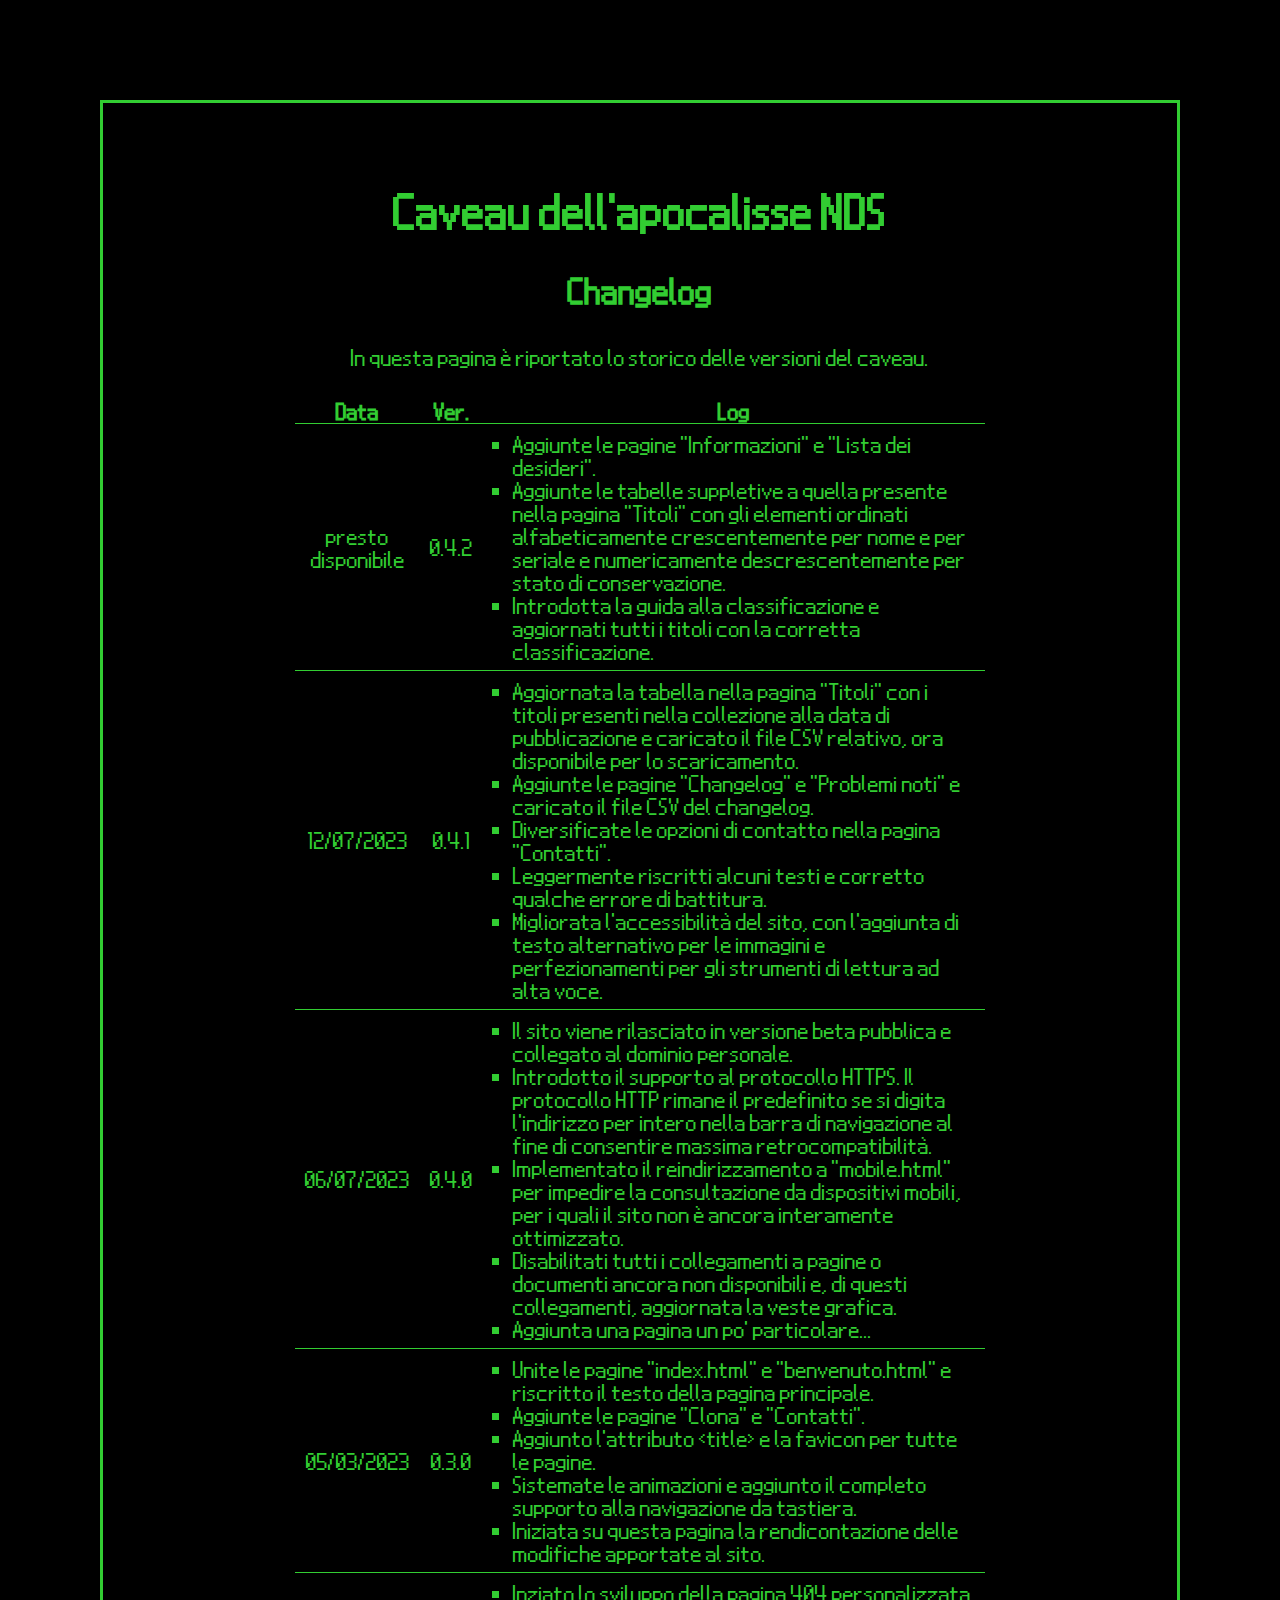
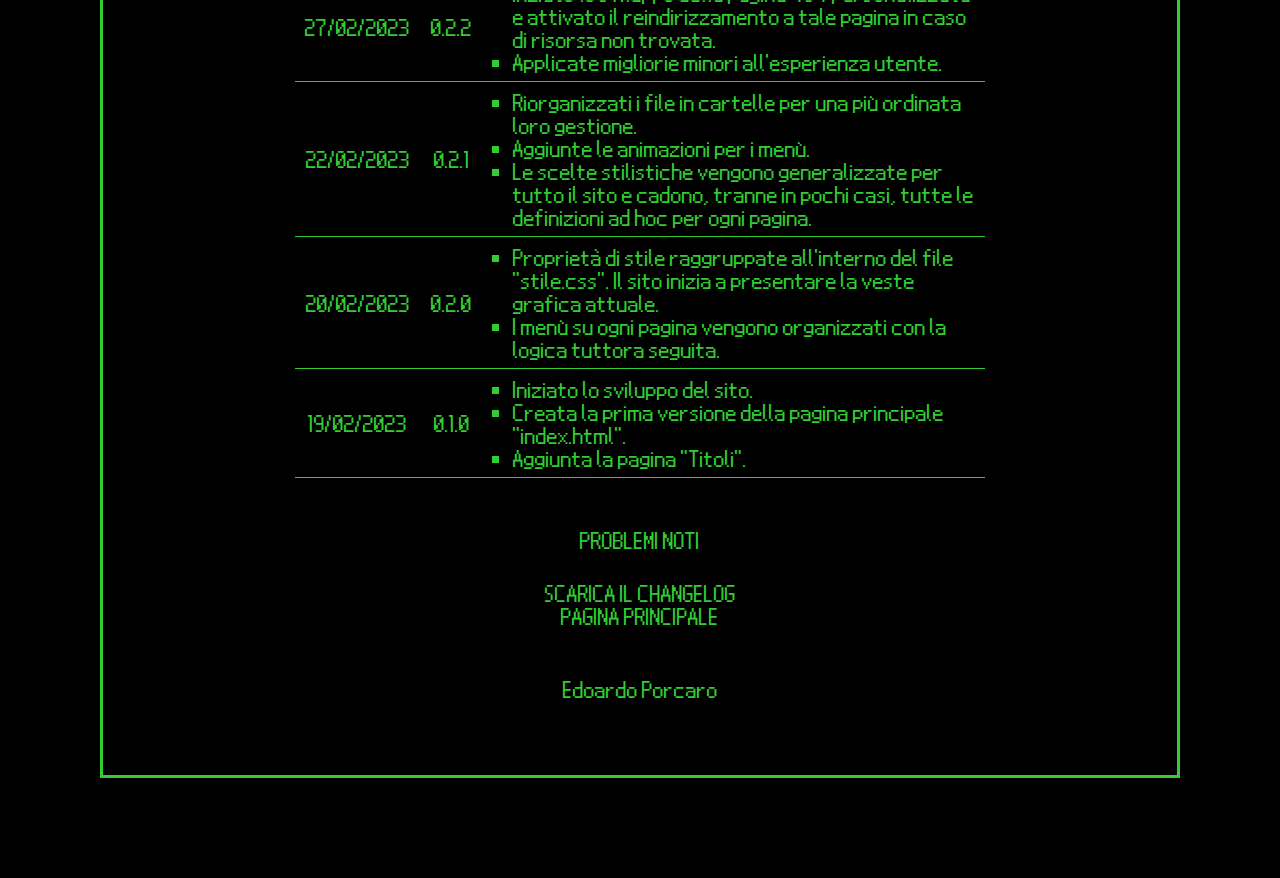
==== changelog.html @ 71809d58 "0.4.1" ====
﻿<!DOCTYPE html>

<html lang="it-it" xmlns="http://www.w3.org/1999/xhtml">
<head>
    <meta charset="utf-8" />
    <title>Changelog - Caveau dell'apocalisse NDS</title>
    <link rel="stylesheet" type="text/css" href="stile.css">
    <link rel="icon" href="immagini/icona.ico" type="image/x-icon">
    <script src="mobile.js"></script>
</head>
<body>
    <div class="div">
        <h1>Caveau dell'apocalisse NDS</h1>
        <h2>Changelog</h2>
        <p>In questa pagina è riportato lo storico delle versioni del caveau.</p>
        <div class="wrap-tabella">
            <table class="changelog">
                <thead>
                    <tr>
                        <th>Data</th>
                        <th title="Versione">Ver.</th>
                        <th>Log</th>
                    </tr>
                </thead>
                <tbody>
                    <!--<tr>
                        <td>tbd</td>
                        <td>1.0.0</td>
                        <td>Il sito, completo nei suoi contenuti alla data di pubblicazione, è stato reso disponibile sul dominio edoardoporcaro.com. Buona navigazione!</td>
                    </tr>
                    <tr>
                        <td>tbd</td>
                        <td>0.5.0</td>
                        <td>Aggiunta la pagina Console. Creata la pagina modello "esempio-videogioco.html".</td>
                    </tr>-->
                    <tr>
                        <td>presto<br />disponibile</td>
                        <td>0.4.2</td>
                        <td>
                            <ul>
                                <li>Aggiunte le pagine "Informazioni" e "Lista dei desideri".</li>
                                <li>Aggiunte le tabelle suppletive a quella presente nella pagina "Titoli" con gli elementi ordinati alfabeticamente crescentemente per nome e per seriale e numericamente descrescentemente per stato di conservazione.</li>
                                <li>Introdotta la guida alla classificazione e aggiornati tutti i titoli con la corretta classificazione.</li>
                            </ul>
                        </td>
                    </tr>
                    <tr>
                        <td>12/07/2023</td>
                        <td>0.4.1</td>
                        <td>
                            <ul>
                                <li>Aggiornata la tabella nella pagina "Titoli" con i titoli presenti nella collezione alla data di pubblicazione e caricato il file CSV relativo, ora disponibile per lo scaricamento.</li>
                                <li>Aggiunte le pagine "Changelog" e "Problemi noti" e caricato il file CSV del changelog.</li>
                                <li>Diversificate le opzioni di contatto nella pagina "Contatti".</li>
                                <li>Leggermente riscritti alcuni testi e corretto qualche errore di battitura.</li>
                                <li>Migliorata l'accessibilità del sito, con l'aggiunta di testo alternativo per le immagini e perfezionamenti per gli strumenti di lettura ad alta voce.</li>
                            </ul>
                        </td>
                    </tr>
                    <tr>
                        <td>06/07/2023</td>
                        <td>0.4.0</td>
                        <td>
                            <ul>
                                <li>Il sito viene rilasciato in versione beta pubblica e collegato al dominio personale.</li>
                                <li>Introdotto il supporto al protocollo HTTPS. Il protocollo HTTP rimane il predefinito se si digita l'indirizzo per intero nella barra di navigazione al fine di consentire massima retrocompatibilità.</li>
                                <li>Implementato il reindirizzamento a "mobile.html" per impedire la consultazione da dispositivi mobili, per i quali il sito non è ancora interamente ottimizzato.</li>
                                <li>Disabilitati tutti i collegamenti a pagine o documenti ancora non disponibili e, di questi collegamenti, aggiornata la veste grafica.</li>
                                <li>Aggiunta una pagina un po' particolare...</li>
                            </ul>
                        </td>
                    </tr>
                    <tr>
                        <td>05/03/2023</td>
                        <td>0.3.0</td>
                        <td>
                            <ul>
                                <li>Unite le pagine "index.html" e "benvenuto.html" e riscritto il testo della pagina principale.</li>
                                <li>Aggiunte le pagine "Clona" e "Contatti".</li>
                                <li>Aggiunto l'attributo &lt;title&gt; e la favicon per tutte le pagine.</li>
                                <li>Sistemate le animazioni e aggiunto il completo supporto alla navigazione da tastiera.</li>
                                <li>Iniziata su questa pagina la rendicontazione delle modifiche apportate al sito.</li>
                            </ul>
                        </td>
                    </tr>
                    <tr>
                        <td>27/02/2023</td>
                        <td>0.2.2</td>
                        <td>
                            <ul>
                                <li>Inziato lo sviluppo della pagina 404 personalizzata e attivato il reindirizzamento a tale pagina in caso di risorsa non trovata.</li>
                                <li>Applicate migliorie minori all'esperienza utente.</li>
                            </ul>
                        </td>
                    </tr>
                    <tr>
                        <td>22/02/2023</td>
                        <td>0.2.1</td>
                        <td>
                            <ul>
                                <li>Riorganizzati i file in cartelle per una più ordinata loro gestione.</li>
                                <li>Aggiunte le animazioni per i menù.</li>
                                <li>Le scelte stilistiche vengono generalizzate per tutto il sito e cadono, tranne in pochi casi, tutte le definizioni ad hoc per ogni pagina.</li>
                            </ul>
                        </td>
                    </tr>
                    <tr>
                        <td>20/02/2023</td>
                        <td>0.2.0</td>
                        <td>
                            <ul>
                                <li>Proprietà di stile raggruppate all'interno del file "stile.css". Il sito inizia a presentare la veste grafica attuale.</li>
                                <li>I menù su ogni pagina vengono organizzati con la logica tuttora seguita.</li>
                            </ul>
                        </td>
                    </tr>
                    <tr>
                        <td>19/02/2023</td>
                        <td>0.1.0</td>
                        <td>
                            <ul>
                                <li>Iniziato lo sviluppo del sito.</li>
                                <li>Creata la prima versione della pagina principale "index.html".</li>
                                <li>Aggiunta la pagina "Titoli".</li>
                            </ul>
                        </td>
                    </tr>
                </tbody>
            </table>
        </div>
        <p class="spazio menu">
            <a href="problemi-noti.html">Problemi noti</a>
        </p>
        <p class="mezzo-spazio menu">
            <a href="documenti/changelog.csv" download>Scarica il changelog</a><br />
            <a href="index.html">Pagina principale</a>
        </p>
        <p class="spazio">Edoardo Porcaro</p>
    </div>
</body>
</html>
---- stile.css ----
﻿/* BODY */
body {
    background-color: black;
    color: limegreen;
    font-size: large;
    font-family: NDS;
    text-align: center;
    font-size: 30px;
    margin: 100px;
    padding: 5vh 15vw;
    border: 3px solid limegreen;
}

/*body::after {
    content: "";
    position: absolute;
    top: 0;
    left: 0;
    width: 100%;
    height: 100%;
    background: url('retro.gif') repeat;
    opacity: 0.5;
    z-index: -1;
}*/



/* COLLEGAMENTI */
a {
    color: limegreen;
    text-decoration: none;
}

    a:hover, a:focus-visible {
        animation: spessore 1.5s infinite;
    }

a.non-pronto {
    color: darkgreen;
    text-decoration: line-through;
    text-decoration-thickness: 2px;
}

    a.non-pronto:hover, a.non-pronto:focus-visible {
        animation: none;
        cursor: not-allowed;
    }

table a:hover, table a:focus-visible {
    padding: 0;
    animation: none;
}

@keyframes spessore {
    0% {
        letter-spacing: normal;
    }

    50% {
        letter-spacing: 1px;
    }

    100% {
        letter-spacing: normal;
    }
}



/* PUNTI ELENCO */
ul {
    list-style-type: square;
    margin-top: 5px;
    margin-bottom: 5px;
    padding-left: 20px;
}



/* TABELLE */
table {
    margin: 0 auto;
    border-collapse: collapse;
}

.wrap-tabella {
    overflow-x: auto;
}

td {
    border-top: 1px solid limegreen;
    border-bottom: 1px solid limegreen;
    padding: 3px 10px;
    white-space: nowrap;
}

table.titoli td:nth-child(3) {
    white-space: normal;
    min-width: 200px;
}
table.changelog td:nth-child(3) {
    white-space: normal;
    min-width: 200px;
    text-align: left;
}



/*  CLASSI PERSONALIZZATE */
@font-face {
    font-family: 'NDS';
    src: url('NDS.ttf');
}
@font-face {
    font-family: 'Shroob';
    src: url('shroob.ttf');
}

/* .div {
    position: absolute;
    top: 50%;
    left: 50%;
    transform: translate(-50%, -50%);
    border: 3px solid limegreen;
    padding: 75px;
    /* box-sizing: border-box; */
    /* background-color: black; 
} */

.menu {
    text-transform: uppercase;
}

.spazio {
    margin-top: 50px;
}

.mezzo-spazio {
    margin-top: 25px;
}
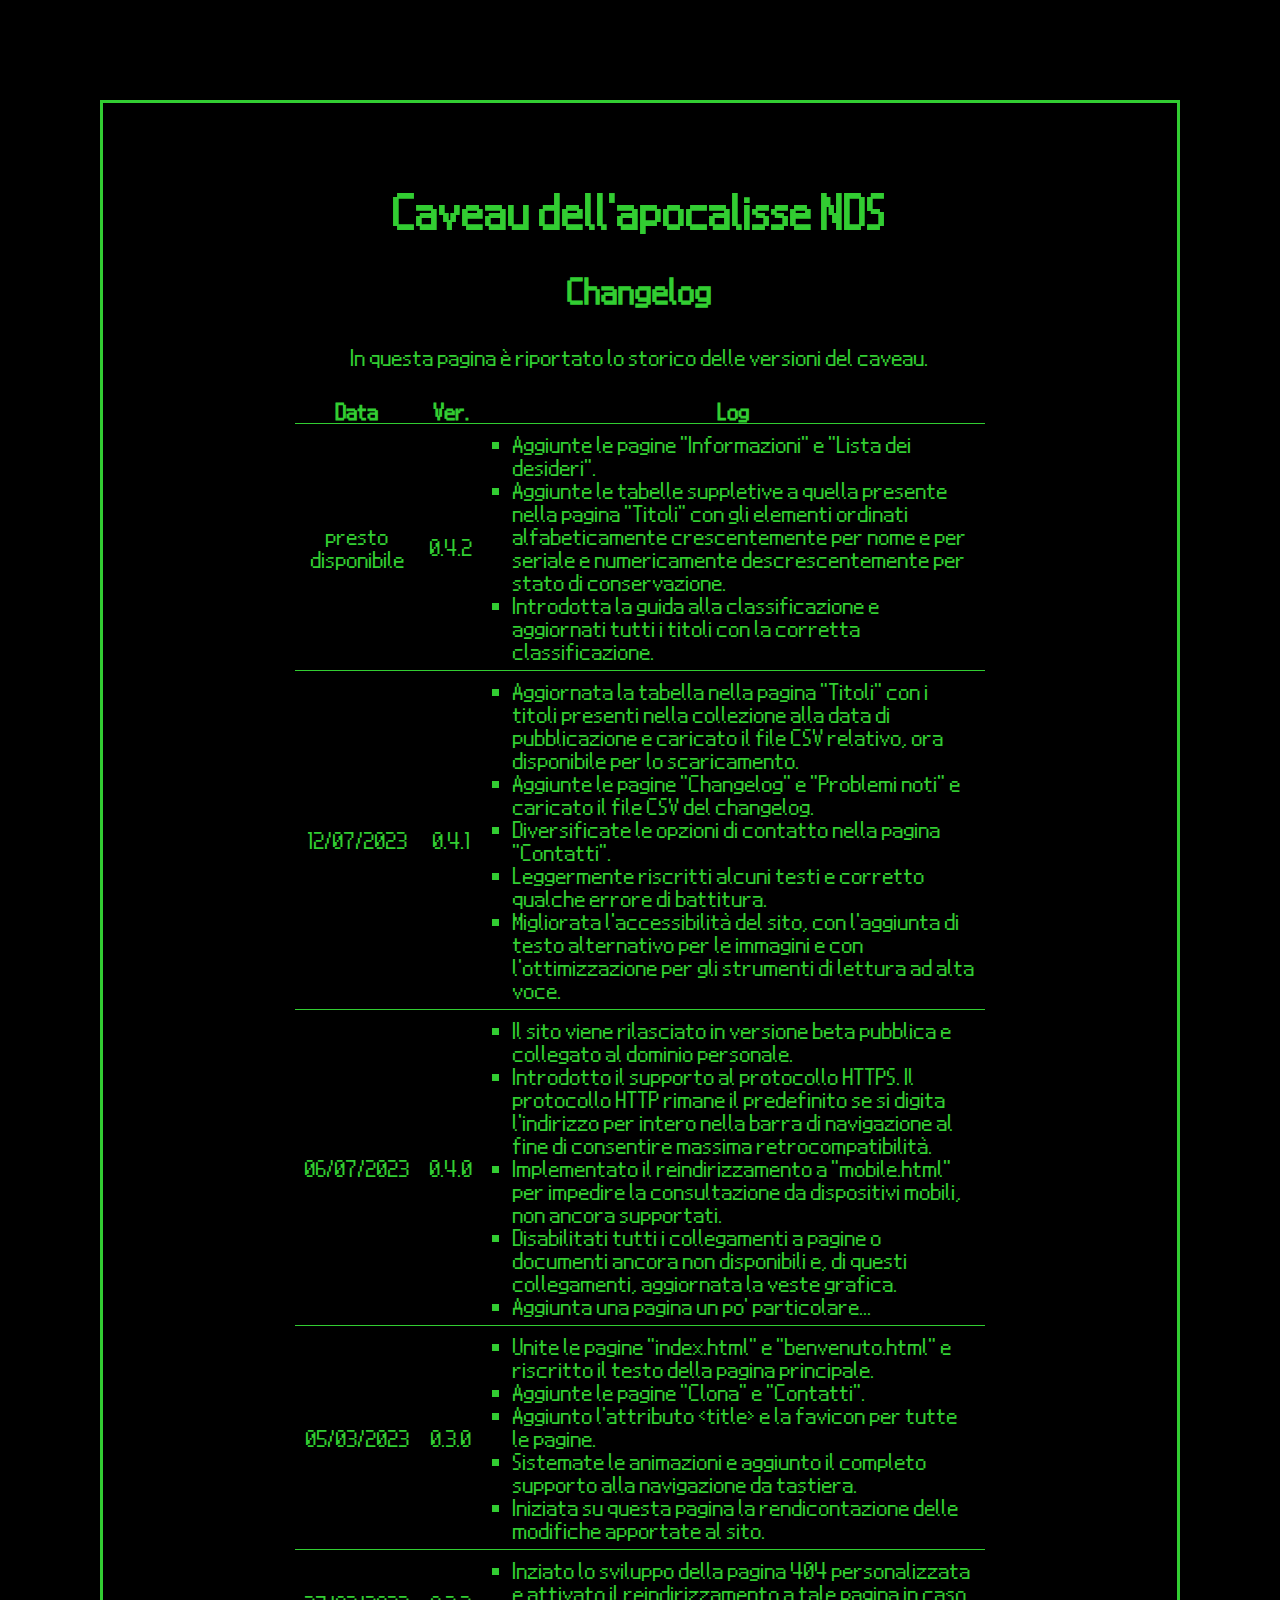
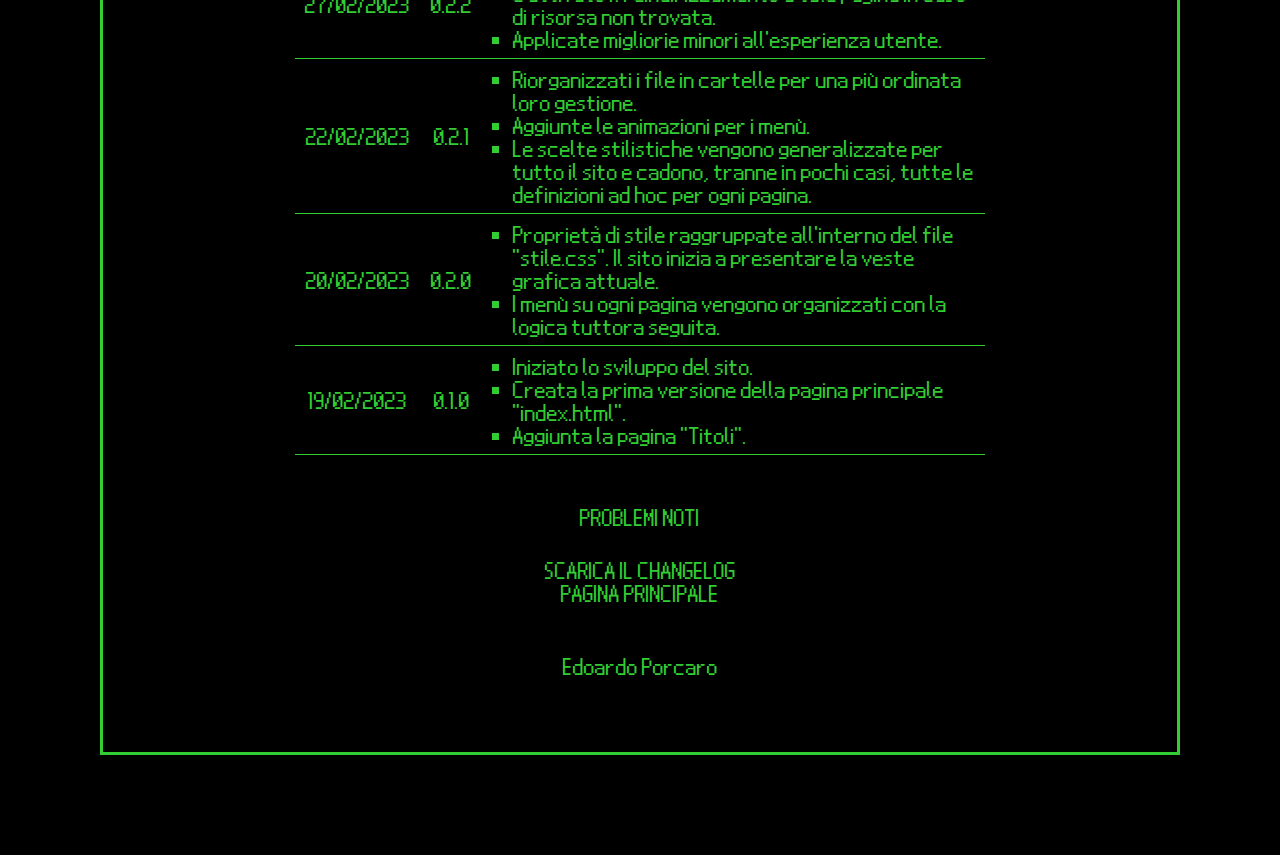
==== commit 31a2b8e6: "0.4.1.1" ====
--- a/changelog.html
+++ b/changelog.html
@@ -53,7 +53,7 @@
                                 <li>Aggiunte le pagine "Changelog" e "Problemi noti" e caricato il file CSV del changelog.</li>
                                 <li>Diversificate le opzioni di contatto nella pagina "Contatti".</li>
                                 <li>Leggermente riscritti alcuni testi e corretto qualche errore di battitura.</li>
-                                <li>Migliorata l'accessibilità del sito, con l'aggiunta di testo alternativo per le immagini e perfezionamenti per gli strumenti di lettura ad alta voce.</li>
+                                <li>Migliorata l'accessibilità del sito, con l'aggiunta di testo alternativo per le immagini e con l'ottimizzazione per gli strumenti di lettura ad alta voce.</li>
                             </ul>
                         </td>
                     </tr>
@@ -64,7 +64,7 @@
                             <ul>
                                 <li>Il sito viene rilasciato in versione beta pubblica e collegato al dominio personale.</li>
                                 <li>Introdotto il supporto al protocollo HTTPS. Il protocollo HTTP rimane il predefinito se si digita l'indirizzo per intero nella barra di navigazione al fine di consentire massima retrocompatibilità.</li>
-                                <li>Implementato il reindirizzamento a "mobile.html" per impedire la consultazione da dispositivi mobili, per i quali il sito non è ancora interamente ottimizzato.</li>
+                                <li>Implementato il reindirizzamento a "mobile.html" per impedire la consultazione da dispositivi mobili, non ancora supportati.</li>
                                 <li>Disabilitati tutti i collegamenti a pagine o documenti ancora non disponibili e, di questi collegamenti, aggiornata la veste grafica.</li>
                                 <li>Aggiunta una pagina un po' particolare...</li>
                             </ul>
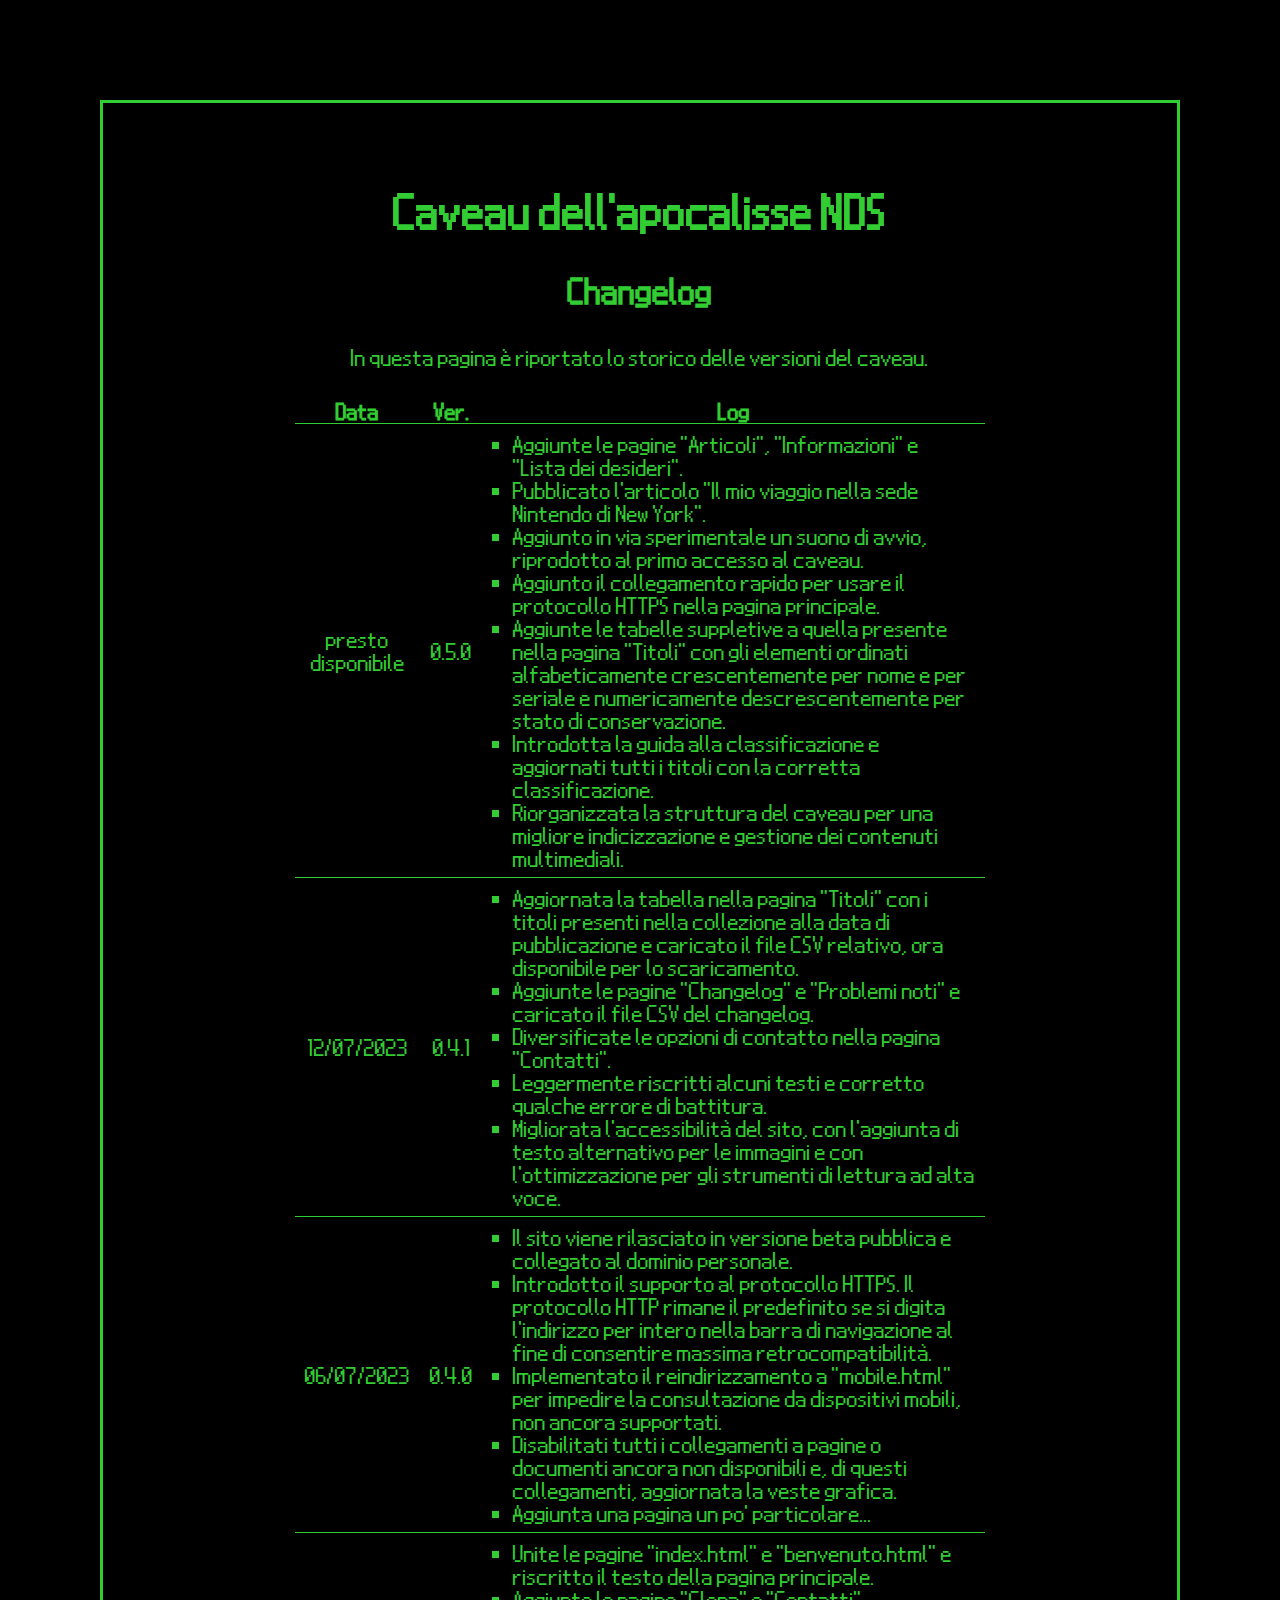
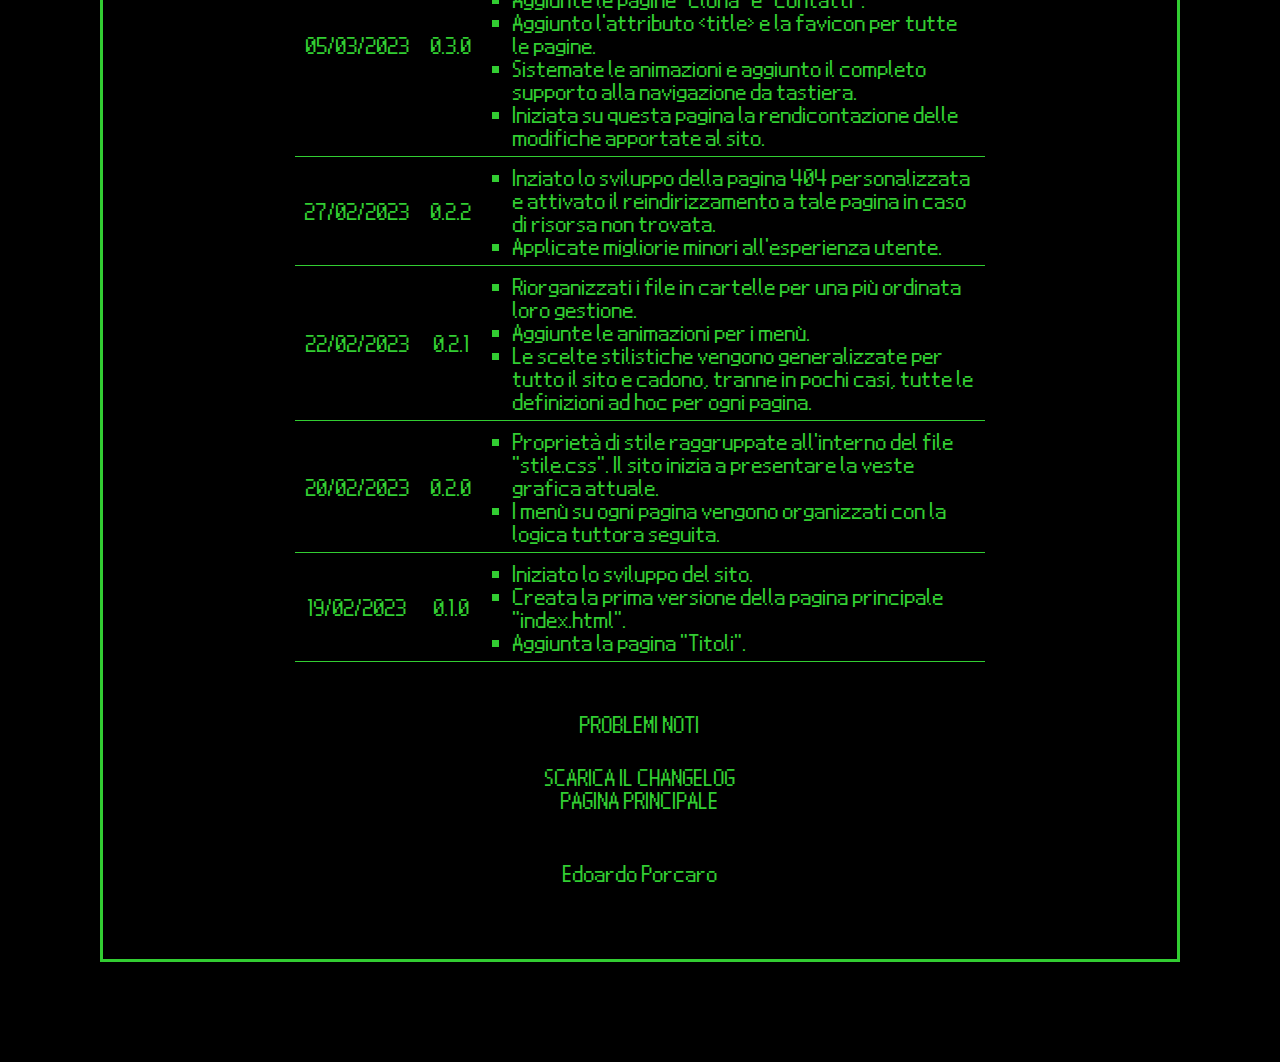
==== commit 97c31d23: "0.4.1.3" ====
--- a/changelog.html
+++ b/changelog.html
@@ -30,17 +30,21 @@
                     </tr>
                     <tr>
                         <td>tbd</td>
-                        <td>0.5.0</td>
+                        <td>0.6.0</td>
                         <td>Aggiunta la pagina Console. Creata la pagina modello "esempio-videogioco.html".</td>
                     </tr>-->
                     <tr>
                         <td>presto<br />disponibile</td>
-                        <td>0.4.2</td>
+                        <td>0.5.0</td>
                         <td>
                             <ul>
-                                <li>Aggiunte le pagine "Informazioni" e "Lista dei desideri".</li>
+                                <li>Aggiunte le pagine "Articoli", "Informazioni" e "Lista dei desideri".</li>
+                                <li>Pubblicato l'articolo "Il mio viaggio nella sede Nintendo di New York".</li>
+                                <li>Aggiunto in via sperimentale un suono di avvio, riprodotto al primo accesso al caveau.</li>
+                                <li>Aggiunto il collegamento rapido per usare il protocollo HTTPS nella pagina principale.</li>
                                 <li>Aggiunte le tabelle suppletive a quella presente nella pagina "Titoli" con gli elementi ordinati alfabeticamente crescentemente per nome e per seriale e numericamente descrescentemente per stato di conservazione.</li>
                                 <li>Introdotta la guida alla classificazione e aggiornati tutti i titoli con la corretta classificazione.</li>
+                                <li>Riorganizzata la struttura del caveau per una migliore indicizzazione e gestione dei contenuti multimediali.</li>
                             </ul>
                         </td>
                     </tr>
--- a/stile.css
+++ b/stile.css
@@ -22,6 +22,12 @@
     opacity: 0.5;
     z-index: -1;
 }*/
+
+body.testo h3 {
+    padding-bottom: 10px;
+    margin-bottom: -15px;
+    border-bottom: 1px solid limegreen;
+}
 
 
 
@@ -73,6 +79,13 @@
     margin-top: 5px;
     margin-bottom: 5px;
     padding-left: 20px;
+}
+
+
+
+/* APICE */
+sup {
+    vertical-align: 0em;
 }
 
 
